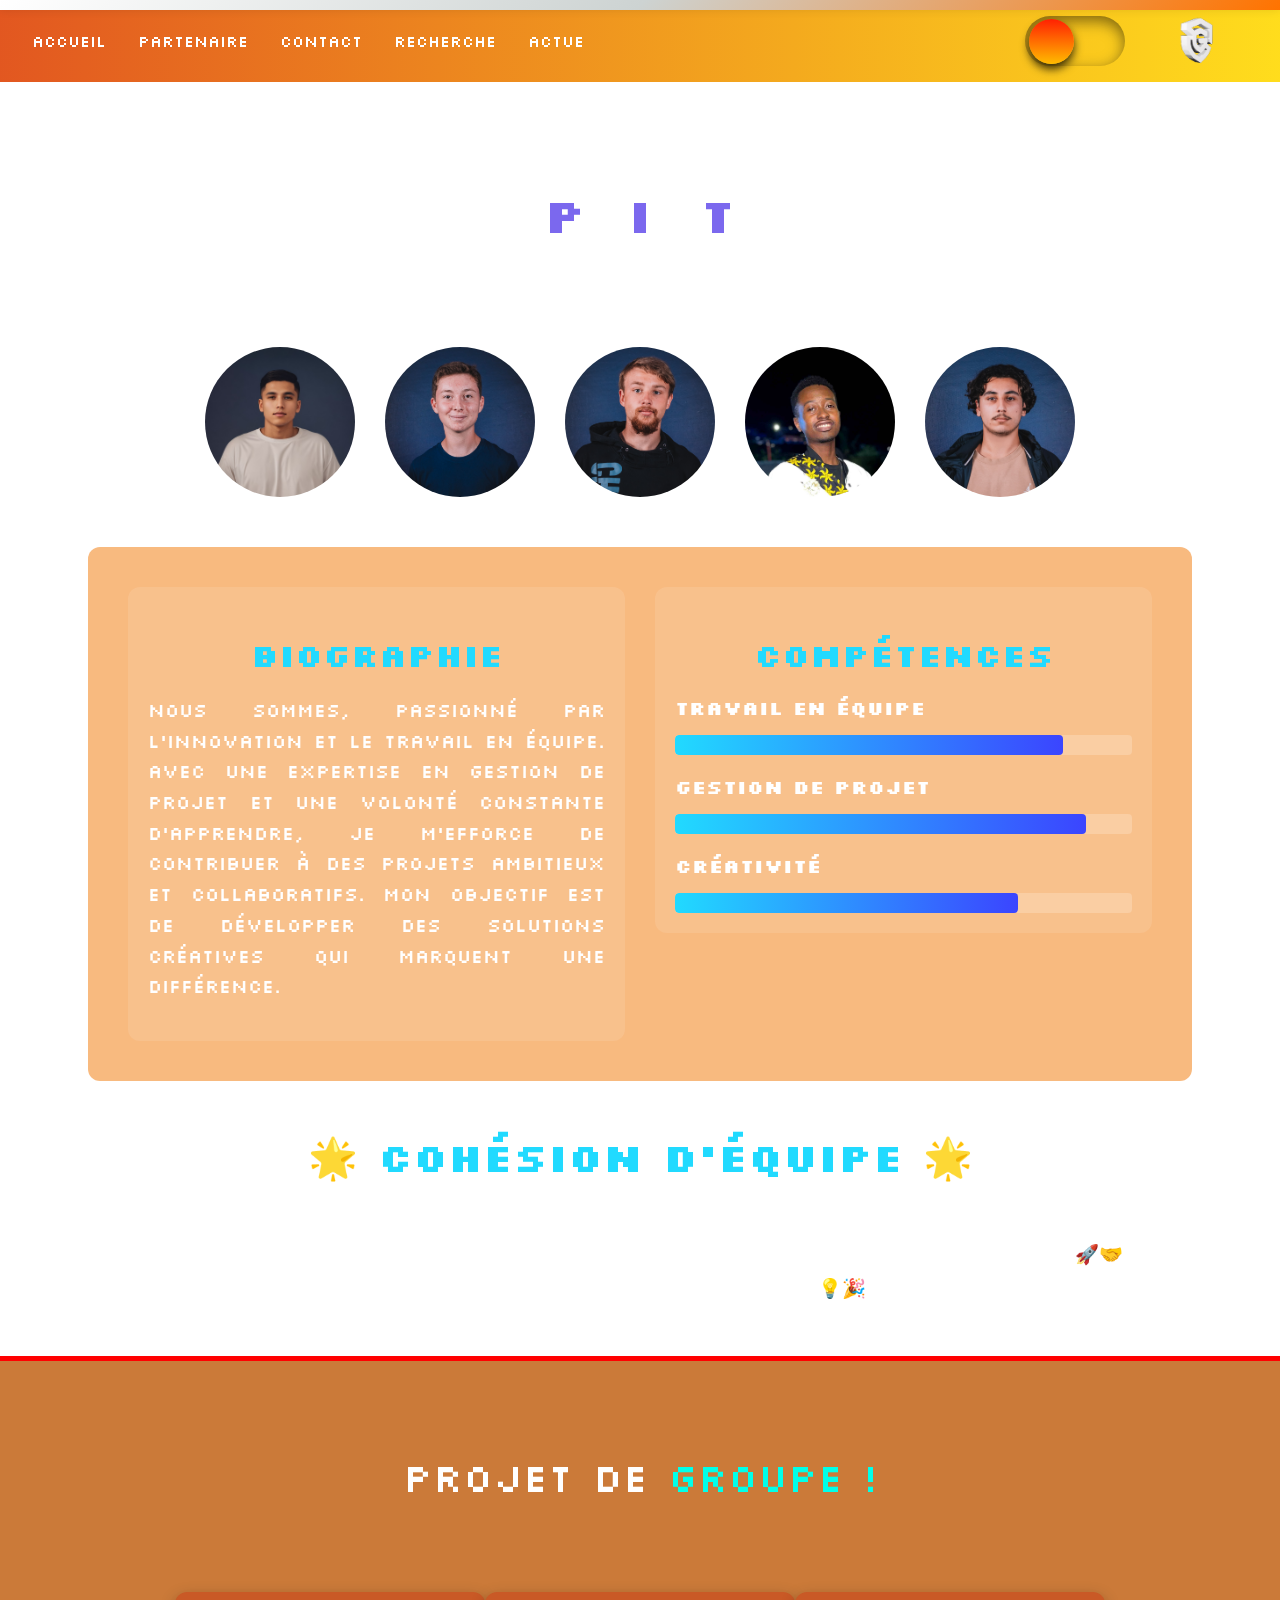
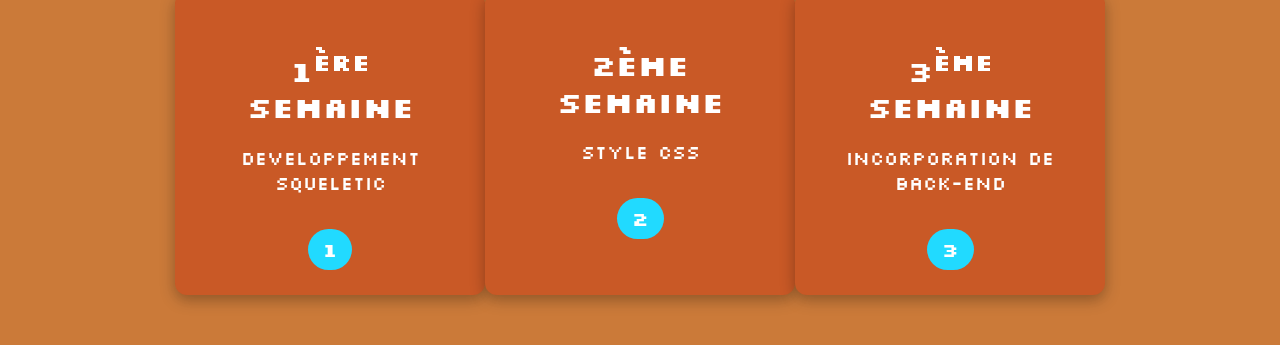
==== index.html @ 40c8eb38 "Update index.html" ====
<!DOCTYPE html>
<html lang="fr">
  <head>
    <meta charset="UTF-8">
    <meta name="viewport" content="width=device-width, initial-scale=1.0">
    <title>Portfolio de Ferah Jassym</title>
    <link href="https://fonts.googleapis.com/css2?family=Silkscreen&display=swap" rel="stylesheet">
    <link rel="stylesheet" href="css/style.css" id="theme-link">
  </head>

  <body>
    
    <!-- Vidéo en arrière-plan -->
    <video autoplay muted loop id="background-video" hidden>
      <source src="img/background_index.mp4" type="video/mp4" id="background-d">
      Votre navigateur ne supporte pas les vidéos HTML5.
    </video>

    <video autoplay muted loop id="background-video1" hidden> 
      <source src="img/background_clair.mp4" type="video/mp4">
      Votre navigateur ne supporte pas les vidéos HTML5.
    </video>
    

    <!-- Barre de navigation -->
    <div class="progress_container">
      <div class="progress_bar"></div>
    </div>
    
    <section class="top-nav">

      <input id="menu-toggle" type="checkbox" />
      <label class="menu-button-container" for="menu-toggle">
        <div class="menu-button"></div>
      </label>

      <ul class="menu">
        <li><a href="../index.html">Accueil</a></li>
        <li><a href="html/partenaires.html">Partenaire</a></li>
        <li><a href="html/contact.html">Contact</a></li>
        <li><a href="html/Recherche2.php">Recherche</a></li>
        <li><a href="html/api_actu.php">Actue</a></li>
      </ul>
      <a href="https://guardia.school/campus/lyon.html?utm_term=&utm_campaign=PMX+GU+-+Etudiants&utm_source=adwords&utm_medium=ppc&hsa_acc=1749547295&hsa_cam=20907422767&hsa_grp=&hsa_ad=&hsa_src=x&hsa_tgt=&hsa_kw=&hsa_mt=&hsa_net=adwords&hsa_ver=3&gad_source=1&gclid=Cj0KCQiA0fu5BhDQARIsAMXUBOLF5lQxduMnrC_3qKBJVAWHTUJK-DNhqhYN9tiGD5igEzrigsmo3pAaAjjzEALw_wcB">
        <img src="img/guardiagif.gif" alt="Logo" class="logo" href="test.html">
      </a>

      <input class="inputswitch" type="checkbox" id="darkmode-toggle">
      <label class="switch" for="darkmode-toggle"></label>
      <div class="backswitch"></div>
    </section>
    <!-- Titre principal -->
    <header>
      <h1 id="dynamic-text">Bienvenue sur le portfolio</h1>
    </header>

    <!-- Section des bulles -->
    <div class="container">
      <div class="images">
        <div class="image-bubble" id="jassym">
          <a href="html/jassym.html">
            <div class="image-container">
            <img src="img/Image1.png" alt="Jassym">
            <div class="overlay">Jassym Ferah</div>
            </div>
          </a>
          
        </div>
        <div class="image-bubble" id="emile">
          <a href="html/emile.php">
            <div class="image-container">
            <img src="img/Image2.jpg" alt="Emile">
            <div class="overlay">Emile Chameau</div>
          </div>
          </a>
        </div>
        <div class="image-bubble" id="emeric">
          <a href="html/emeric.html">
            <div class="image-container">
            <img src="img/Image4.jpg" alt="Emeric">
            <div class="overlay">Emeric Goris</div>
            </div>
          </a>
        </div>
        <div class="image-bubble" id="ilyas">
          <a href="html/Ilyas.html">
            <div class="image-container">
            <img src="img/image3.jpg" alt="Ilyas">
            <div class="overlay">Ilyas Boinahery</div>
            </div>
          </a>
        </div>
        <div class="image-bubble" id="dimitri">
          <a href="html/dimitri.html">
            <div class="image-container">
            <img src="img/image5.png" alt="Dimitri">
            <div class="overlay">Dimitri Bacot</div>
            </div>
          </a>
        </div>
      </div>
    </div>

    <!-- Section Biographie et Compétences -->
    <div class="bio-and-skills">
      <!-- Section Biographie -->
      <div class="biography">
        <h2>Biographie</h2>
        <p>
          nous sommes, passionné par l'innovation et le travail en équipe. 
          Avec une expertise en gestion de projet et une volonté constante d'apprendre, 
          je m'efforce de contribuer à des projets ambitieux et collaboratifs. 
          Mon objectif est de développer des solutions créatives qui marquent une différence.
        </p>
      </div>

      <!-- Section Compétences -->
      <div class="skills">
        <h2>Compétences</h2>
        <div class="skill">
          <p>Travail en équipe</p>
          <div class="skill-bar">
            <div class="skill-fill" style="width: 85%;"></div>
          </div>
        </div>
        <div class="skill">
          <p>Gestion de projet</p>
          <div class="skill-bar">
            <div class="skill-fill" style="width: 90%;"></div>
          </div>
        </div>
        <div class="skill">
          <p>Créativité</p>
          <div class="skill-bar">
            <div class="skill-fill" style="width: 75%;"></div>
          </div>
        </div>
      </div>
    </div>

    <!-- Texte sur la cohésion d'équipe -->
    <section class="team-cohesion">
      <h2>🌟 Cohésion d'équipe 🌟</h2>
      <p>La force de notre équipe réside dans l'unité, la collaboration et la passion commune pour l'innovation. Ensemble, nous surmontons les défis et créons des projets uniques 🚀🤝. C'est la cohésion qui fait notre succès ! 💡🎉</p>
    </section>

    <!-- Stages et Alternance -->
    <div class="container alternance-section">
      <p class="title">Projet de <span class="highlight">Groupe !</span></p>
      <div class="grid">
          <div class="card">
              <h3>1<sup>ère</sup> semaine</h3>
              <p>Developpement squeletic</p>
              <span class="badge">1</span>
          </div>
          <div class="card">
              <h3>2<susp>ème</susp> semaine</h3>
              <p>Style css</p>
              <span class="badge">2</span>
          </div>
          <div class="card">
              <h3>3<sup>ème</sup> semaine</h3>
              <p>Incorporation de Back-end</p>
              <span class="badge">3</span>
          </div>
      </div>
    </div>

    <!-- Curseur personnalisé -->
    <div id="custom-cursor"></div>

    <script src="js/script.js"></script>
  </body>
</html>
---- css/style.css ----
body {
  font-family: 'Silkscreen', sans-serif;
  margin: 0;
  padding: 0;
  height: 100vh;
  color: white;
  overflow-x: hidden;
  background: #292828;

}

#background-video {
  position: fixed;
  top: 0;
  left: 0;
  width: 100%;
  height: 100%;
  object-fit: cover;
  z-index: -1;
  filter: brightness(75%);
}

/* Barre de navigation */

.progress_bar {
  height: 10px;
  background:linear-gradient( 135deg,#ffffff,#cdd3d2,#0099ff)!important;
  position: fixed;
  top: 0;
  left: 0;
  right: 0;
  box-shadow: 0 0 10px rgba(0, 0, 0, .1);
  z-index: 1100;
  transition: width 0.2s ease; 
}


h2 {
  vertical-align: center;
  text-align: center;
}
.menu a 
{
  text-decoration: none;
  color: white;
 }

.top-nav {
  display: flex;
  flex-direction: row;
  align-items: center;
  justify-content: space-between;
  background-color: #00BAF0;
  background: linear-gradient(to left, rgba(69, 203, 244), rgba(13, 10, 168));
  color: #FFF;
  height: 50px;
  padding: 1em;
  position: relative;
}

.menu {
  display: flex;
  flex-direction: row;
  list-style-type: none;
  margin: 0;
  padding: 0;
  
}

.menu > li {
  margin: 0 1rem;
  overflow: hidden;
  
}

.menu-button-container {
  display: none;
  height: 100%;
  width: 30px;
  cursor: pointer;
  flex-direction: column;
  justify-content: center;
  align-items: center;
}

#menu-toggle {
  display: none;
}

.menu-button,
.menu-button::before,
.menu-button::after {
  display: block;
  background-color: #fff;
  position: absolute;
  height: 4px;
  width: 30px;
  transition: transform 400ms cubic-bezier(0.23, 1, 0.32, 1);
  border-radius: 2px;
}

.menu-button::before {
  content: '';
  margin-top: -8px;
}

.menu-button::after {
  content: '';
  margin-top: 8px;
}

#menu-toggle:checked + .menu-button-container .menu-button::before {
  margin-top: 0px;
  transform: rotate(405deg);
}

#menu-toggle:checked + .menu-button-container .menu-button {
  background: rgba(255, 255, 255, 0);
}

#menu-toggle:checked + .menu-button-container .menu-button::after {
  margin-top: 0px;
  transform: rotate(-405deg);
}


/*bouton mode claire et sombre dans la bar de nav*/
.switch{
  width: 100px;
  height: 50px;
  position: relative;
  border-radius: 50px;
  box-shadow: inset 0px 5px 15px rgba(0, 0, 0, 0.3);
  cursor: pointer;
  transition: 0.3s ease;
}

.switch:after {
  content: "";
  width: 45px;
  height: 45px;
  position: absolute;
  top: 3px;
  left: 4px;
  background: linear-gradient(180deg,rgb(255, 32, 2),rgb(255, 187, 0));
  border-radius: 180px ;
  box-shadow: 0px 5px 10px rgba(0, 0, 0, 0.3);
  transition: left 0.3s; 
}


.inputswitch{
  width:0;
  height:0;
  visibility: hidden;
}

input:checked + label:after{
  left: 50px;
  transform: translateX(-2%);
  background:linear-gradient(180deg,rgb(93, 4, 167), rgb(4, 213, 250) );
}

@media (max-width: 700px) {
  .menu-button-container {
    display: flex;
  }
  .menu {
    position: absolute;
    top: 0;
    margin-top: 50px;
    left: 0;
    flex-direction: column;
    width: 100%;
    justify-content: center;
    align-items: center;
    
  }
  #menu-toggle ~ .menu li {
    height: 0;
    margin: 0;
    padding: 0;
    border: 0;
    transition: height 400ms cubic-bezier(0.23, 1, 0.32, 1);
  }
  #menu-toggle:checked ~ .menu li {
    border: 1px solid #005091;
    height: 2.5em;
    padding: 0.5em;
    transition: height 400ms cubic-bezier(0.23, 1, 0.32, 1);
  }
  .menu > li {
    display: flex;
    justify-content: center;
    margin: 0;
    padding: 0.5em 0;
    width: 100%;
    color: white;
    background-color: #0d25ff;
  }
  .menu > li:not(:last-child) {
    border-bottom: 1px solid #9e0000;
  }
}

header {
  text-align: center;
  margin-top: 50px;
  padding: 20px;
}

#dynamic-text {
  font-size: 3rem;
  font-weight: bold;
  color: #fff;
  text-shadow: 2px 2px 5px rgba(0, 0, 0, 0.7);
  animation: fadeIn 2s ease-out;
}

@keyframes fadeIn {
  0% {
    opacity: 0;
  }
  100% {
    opacity: 1;
  }
}

/* Section des bulles */
.container {
  display: flex;
  justify-content: center;
  flex-wrap: wrap;
  gap: 20px;
  margin-top: 50px;
}

.image-bubble {
  border-radius: 50%;
  overflow: hidden;
  width: 150px; /* Rétrécissement des bulles */
  height: 150px;
  transition: transform 0.3s ease, box-shadow 0.3s ease;
  background-color: rgba(255, 255, 255, 0.1);
}

.image-bubble:hover {
  transform: scale(1.1);
  box-shadow: 0 10px 20px rgba(0, 0, 0, 0.5);
}

.image-bubble img {
  width: 100%;
  height: 100%;
  object-fit: cover;
}

.images {
  display: flex;
  justify-content: space-around;
  flex-wrap: wrap;
  gap: 30px;
  max-width: 1200px;
  margin: auto;
}

/* Section Biographie et Compétences */
.bio-and-skills {
  display: flex;
  justify-content: space-between;
  align-items: flex-start;
  margin: 50px auto;
  padding: 40px;
  width: 80%;
  max-width: 1300px;
  gap: 30px;
  background: rgba(0, 0, 0, 0.5);
  border-radius: 12px;
}

.biography,
.skills {
  flex: 1;
  background-color: rgba(255, 255, 255, 0.1);
  padding: 20px;
  border-radius: 12px;
}

.biography h2,
.skills h2 {
  font-size: 2rem;
  font-weight: bold;
  margin-bottom: 20px;
  color: #ff9721;
}

.biography p {
  font-size: 1.2rem;
  line-height: 1.6;
  text-align: justify;
}

.skill-bar {
  width: 100%;
  background-color: rgba(255, 255, 255, 0.2);
  border-radius: 4px;
  overflow: hidden;
  height: 20px;
  margin-top: 15px;
}

.skill-fill {
  height: 100%;
  background: linear-gradient(90deg, #ff2121, #f2ff3b);
  border-radius: 4px;
  transition: width 0.3s ease;
}

.skill p {
  font-size: 1.2rem;
  margin-bottom: 10px;
  font-weight: 600;
}

/* Texte de la cohésion d'équipe */
.team-cohesion {
  text-align: center;
  margin-top: 50px;
}

.team-cohesion h2 {
  font-size: 2.5rem;
  color: #da8921;
  margin-bottom: 20px;
}

.team-cohesion p {
  font-size: 1.2rem;
  margin-top: 10px;
  line-height: 1.8;
  font-weight: 400;
}


.alternance-section {
  background-color: #333;
  padding: 50px 0;
  text-align: center;
  border-top: 5px solid #21daff;
}

.alternance-section .title {
  font-size: 2.5rem;
  color: #fff;
}

.alternance-section .highlight {
  color: #ffcc00;
}

.grid {
  display: flex;
  justify-content: space-around;
  margin-top: 30px;
}

.card {
  background-color: #444;
  padding: 25px;
  width: 260px;
  text-align: center;
  border-radius: 12px;
  color: white;
  box-shadow: 0 5px 15px rgba(255, 254, 254, 0.685);
  transition: all 0.3s ease;
}

.card h3 {
  font-size: 1.8rem;
  margin-bottom: 15px;
}

.card p {
  font-size: 1.2rem;
}

.card:hover {
  transform: scale(1.05);
  box-shadow: 0 8px 25px rgba(255, 248, 248, 0.781);
}

.badge {
  display: inline-block;
  margin-top: 15px;
  padding: 8px 15px;
  background-color: #21daff;
  color: white;
  border-radius: 50px;
  font-weight: bold;
  font-size: 1.2rem;
}

/* Curseur personnalisé */
#custom-cursor {
  position: fixed;
  width: 24px;
  height: 24px;
  background-color: #7423dd;
  border-radius: 50%;
  pointer-events: none;
  transition: transform 0.2s ease;
}

#custom-cursor:active {
  background-color: #3b45ff;
}

/* Animations */
@keyframes hoverScale {
  0% {
    transform: scale(1);
  }
  100% {
    transform: scale(1.15);
  }
}

.image-bubble:hover {
  animation: hoverScale 0.3s ease-in-out forwards;
}

.image-container {
  position: relative;
  display: inline-block;
  width: 150px; /* Largeur de l'image */
  height: 150px; /* Hauteur de l'image */
}

.image-container img {
  width: 100%;
  height: 100%;
  display: block;
  border-radius: 8px; /* Facultatif, pour des bords arrondis */
}

.image-container .overlay {
  position: absolute;
  top: 0;
  left: 0;
  width: 100%;
  height: 100%;
  background: rgba(12, 12, 12, 0.6); /* Couche sombre transparente */
  color: #fff;
  display: flex;
  justify-content: center;
  align-items: center;
  opacity: 0;
  transition: opacity 0.3s ease;
  border-radius: 8px; /* Correspond au bord arrondi de l'images */
  text-align:center;
}

.image-container:hover .overlay {
  opacity: 1;
}

.image-bubble,.image-container 
{
  width:150px;
  height:150px;
}
.logo {
  position: absolute;
  top: 50%;
  right: 20px;
  transform: translateY(-50%);
  height: 70px; /* Ajuste la taille du logo si nécessaire */
  width: auto;
}
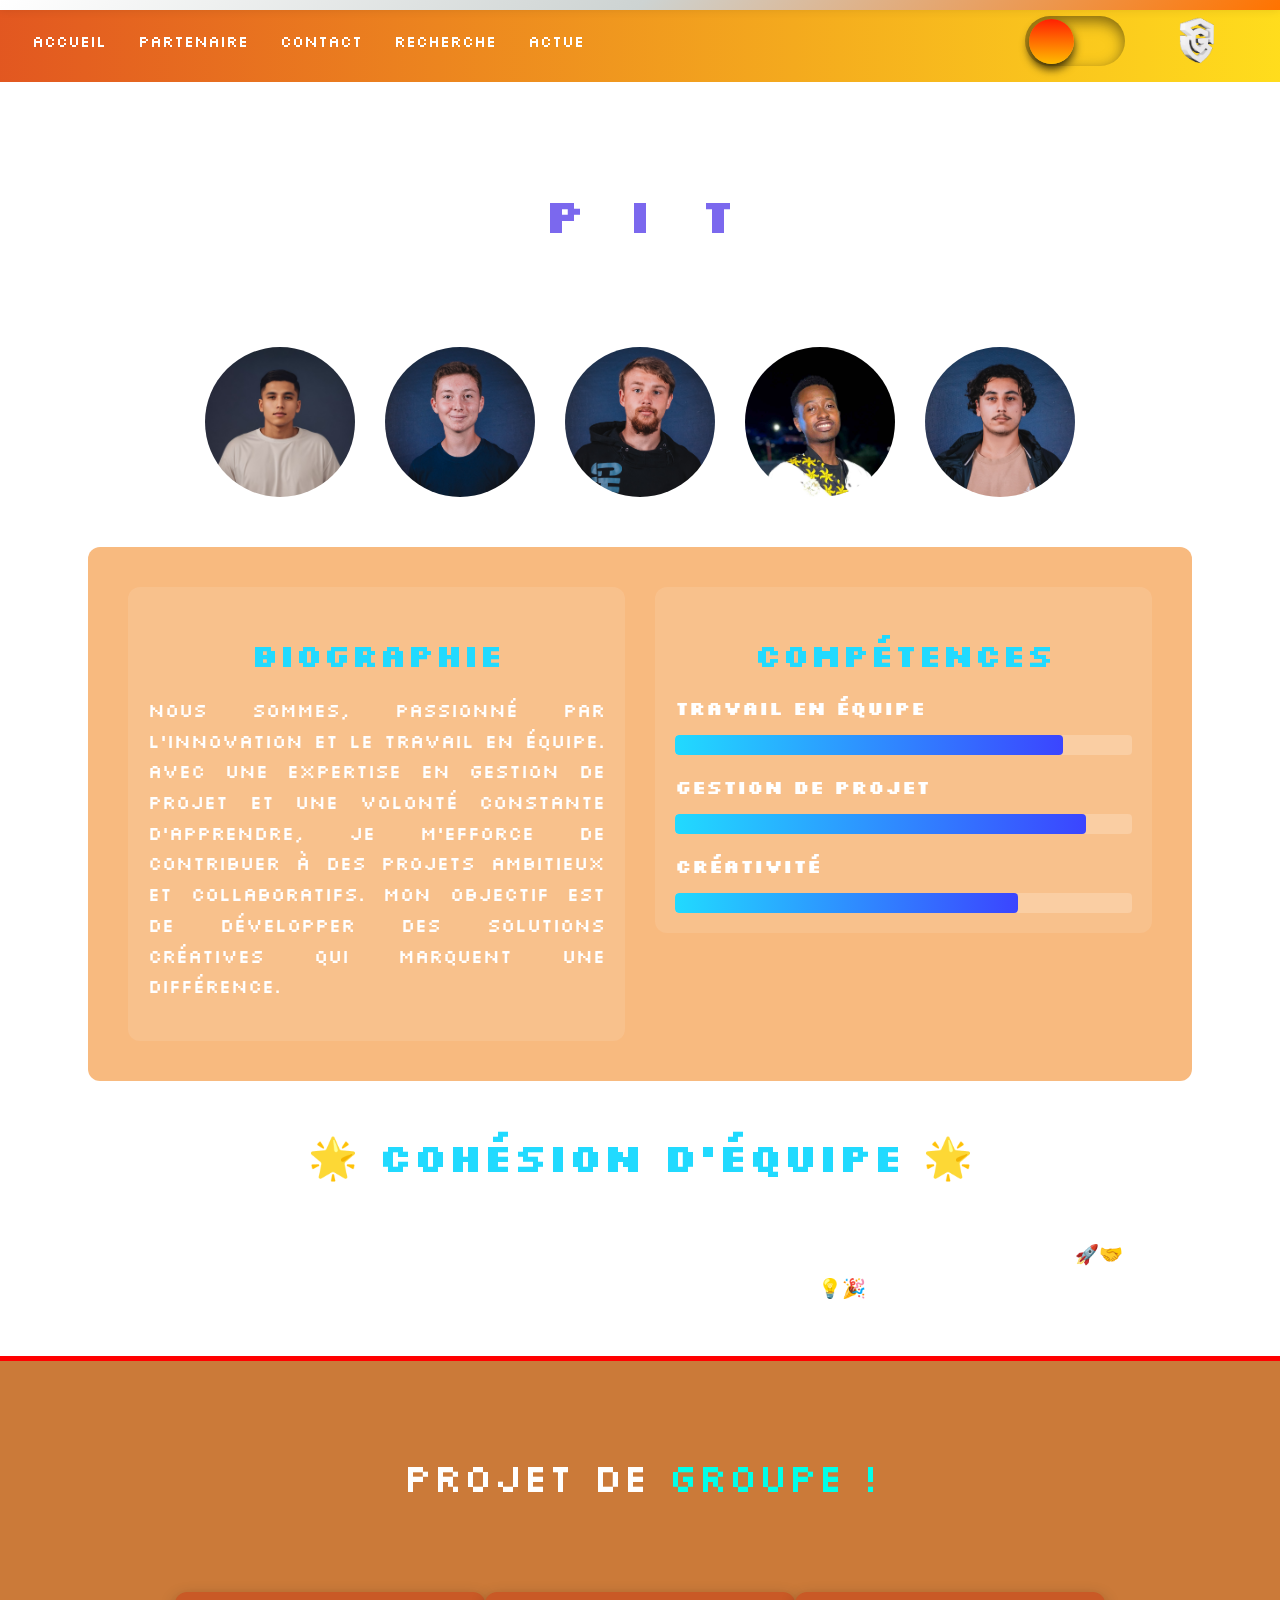
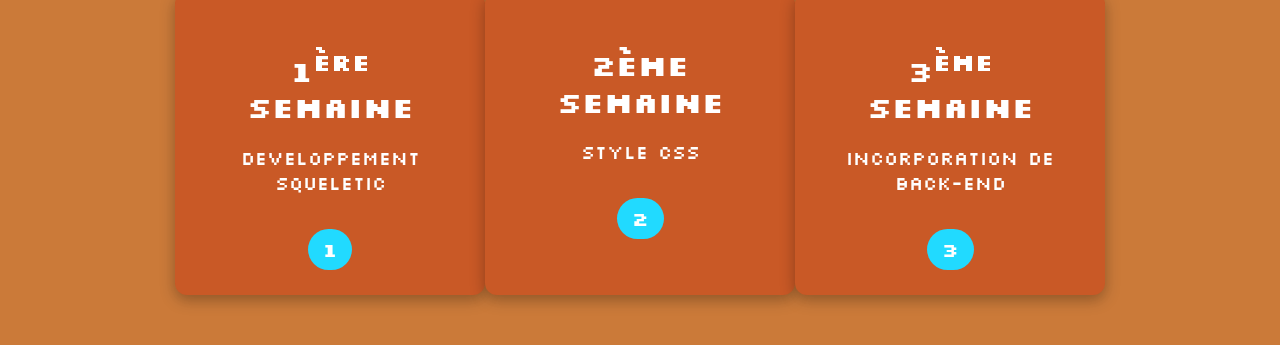
==== commit 23c8ec29: "Modification lien css et lien page" ====
--- a/index.html
+++ b/index.html
@@ -58,7 +58,7 @@
     <div class="container">
       <div class="images">
         <div class="image-bubble" id="jassym">
-          <a href="html/jassym.html">
+          <a href="html/jassym.php">
             <div class="image-container">
             <img src="img/Image1.png" alt="Jassym">
             <div class="overlay">Jassym Ferah</div>
@@ -75,7 +75,7 @@
           </a>
         </div>
         <div class="image-bubble" id="emeric">
-          <a href="html/emeric.html">
+          <a href="html/emeric.php">
             <div class="image-container">
             <img src="img/Image4.jpg" alt="Emeric">
             <div class="overlay">Emeric Goris</div>
@@ -83,7 +83,7 @@
           </a>
         </div>
         <div class="image-bubble" id="ilyas">
-          <a href="html/Ilyas.html">
+          <a href="html/Ilyass.php">
             <div class="image-container">
             <img src="img/image3.jpg" alt="Ilyas">
             <div class="overlay">Ilyas Boinahery</div>
@@ -91,7 +91,7 @@
           </a>
         </div>
         <div class="image-bubble" id="dimitri">
-          <a href="html/dimitri.html">
+          <a href="html/dimitri.php">
             <div class="image-container">
             <img src="img/image5.png" alt="Dimitri">
             <div class="overlay">Dimitri Bacot</div>
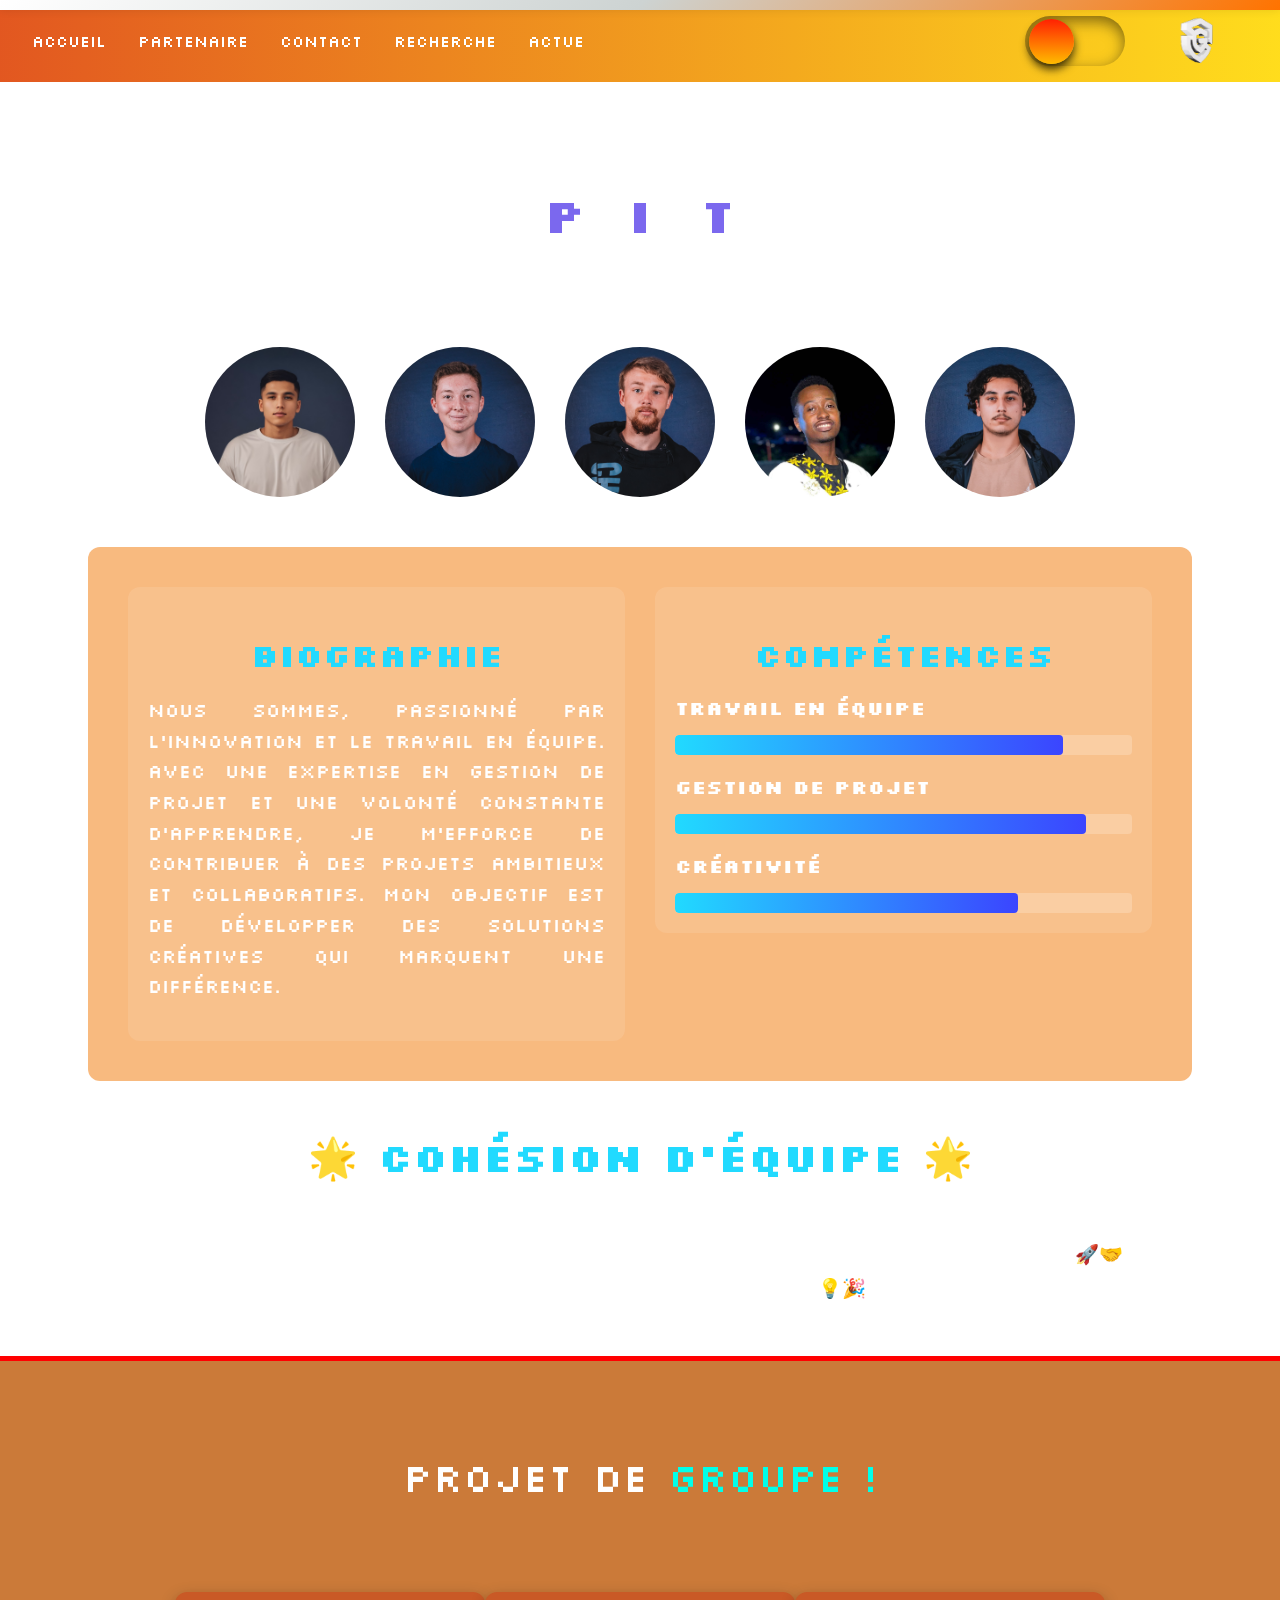
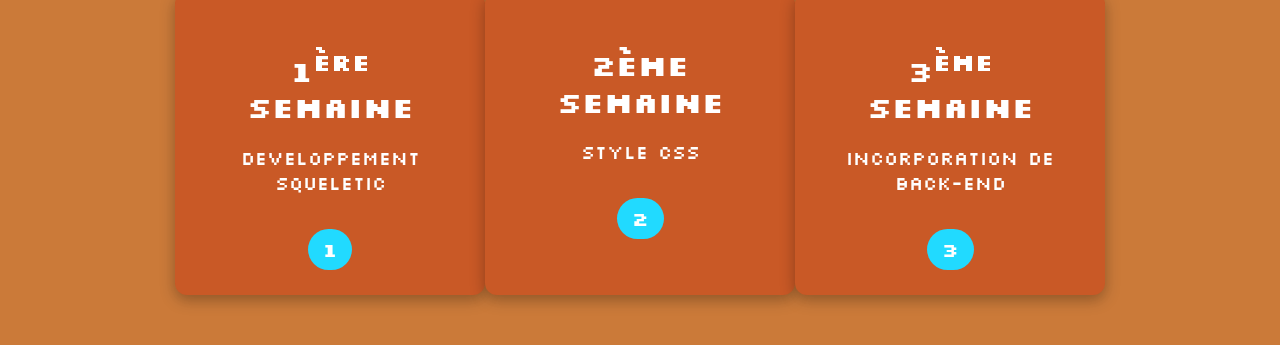
==== commit c603e3b6: "FinBDD" ====
--- a/index.html
+++ b/index.html
@@ -3,7 +3,7 @@
   <head>
     <meta charset="UTF-8">
     <meta name="viewport" content="width=device-width, initial-scale=1.0">
-    <title>Portfolio de Ferah Jassym</title>
+    <title>Portfolio</title>
     <link href="https://fonts.googleapis.com/css2?family=Silkscreen&display=swap" rel="stylesheet">
     <link rel="stylesheet" href="css/style.css" id="theme-link">
   </head>
@@ -35,7 +35,7 @@
       </label>
 
       <ul class="menu">
-        <li><a href="../index.html">Accueil</a></li>
+        <li><a href="index.html">Accueil</a></li>
         <li><a href="html/partenaires.html">Partenaire</a></li>
         <li><a href="html/contact.html">Contact</a></li>
         <li><a href="html/Recherche2.php">Recherche</a></li>
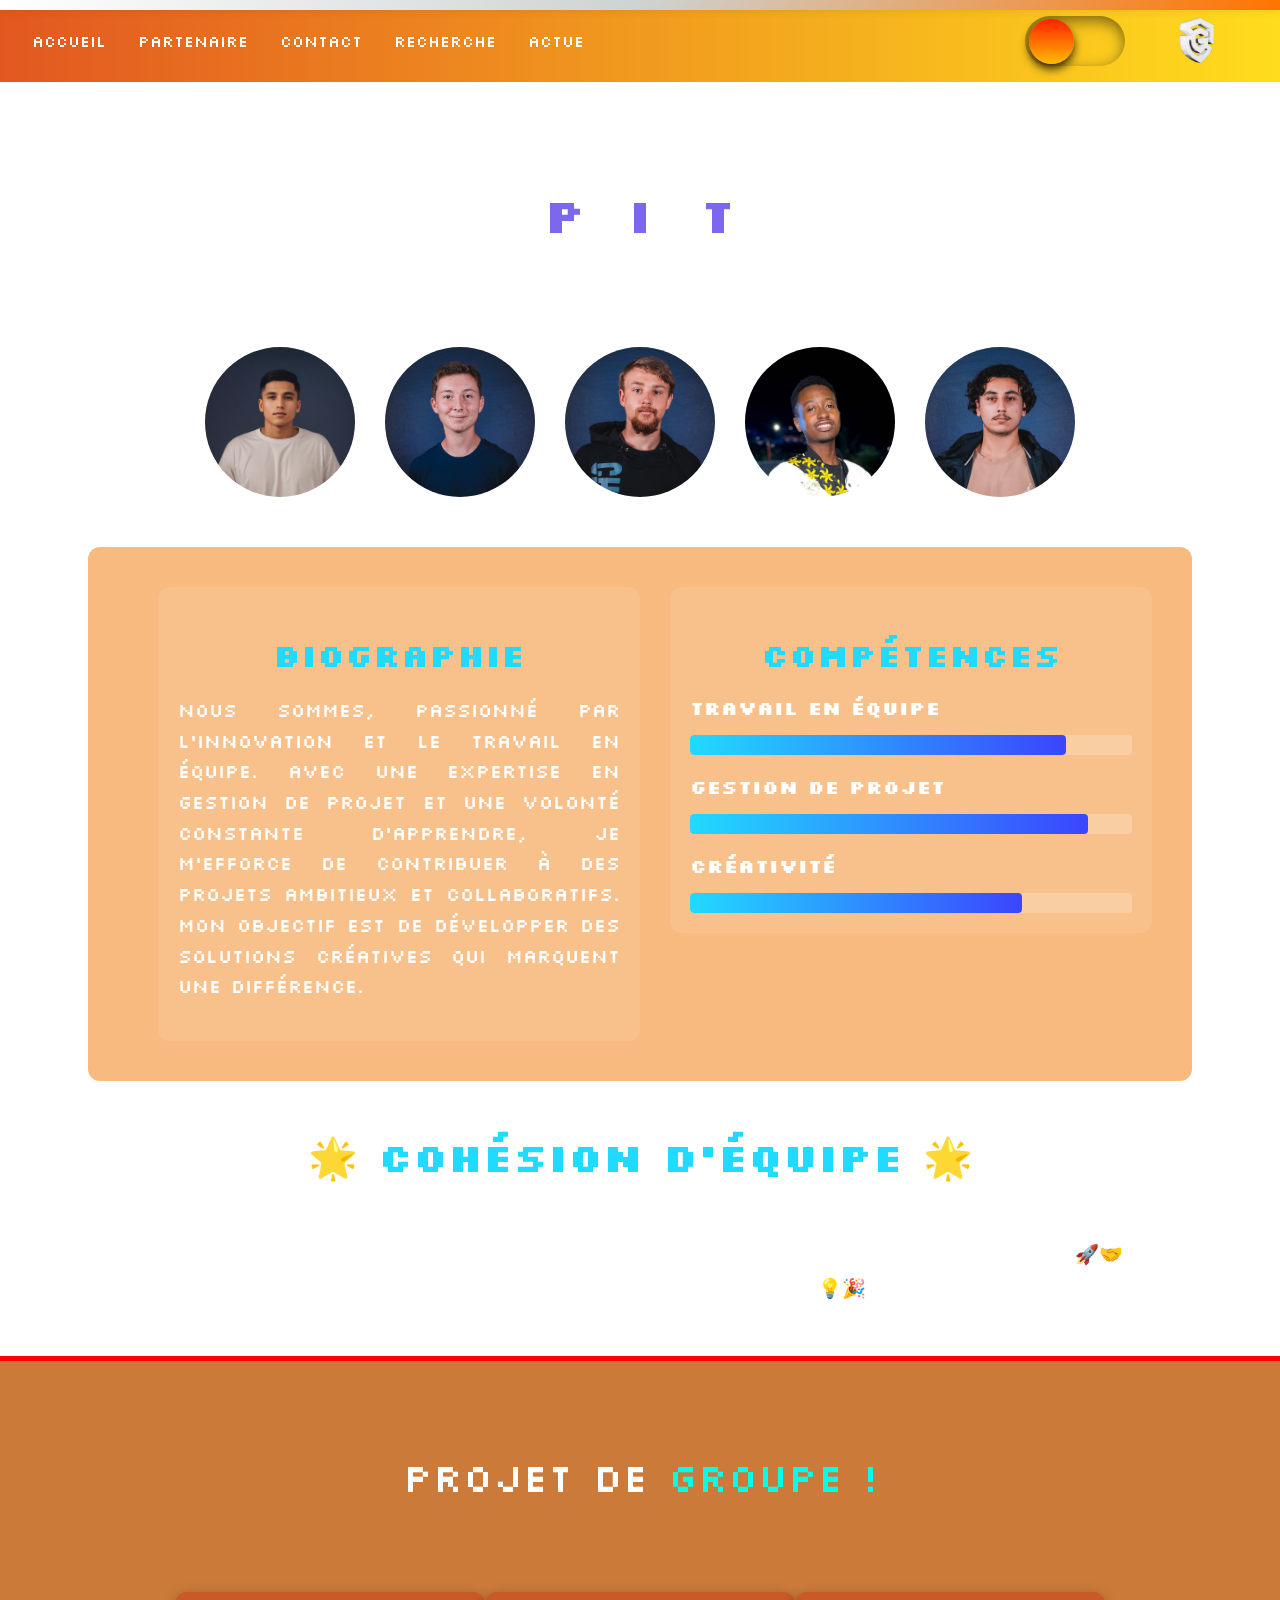
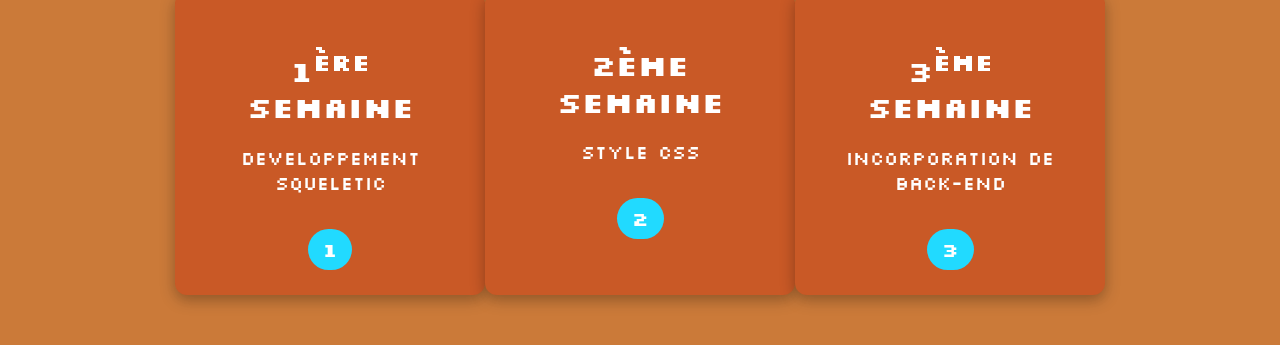
==== commit bc845824: "mode tel" ====
--- a/index.html
+++ b/index.html
@@ -3,7 +3,7 @@
   <head>
     <meta charset="UTF-8">
     <meta name="viewport" content="width=device-width, initial-scale=1.0">
-    <title>Portfolio</title>
+    <title>Portfolio de Ferah Jassym</title>
     <link href="https://fonts.googleapis.com/css2?family=Silkscreen&display=swap" rel="stylesheet">
     <link rel="stylesheet" href="css/style.css" id="theme-link">
   </head>
@@ -35,7 +35,7 @@
       </label>
 
       <ul class="menu">
-        <li><a href="index.html">Accueil</a></li>
+        <li><a href="../index.html">Accueil</a></li>
         <li><a href="html/partenaires.html">Partenaire</a></li>
         <li><a href="html/contact.html">Contact</a></li>
         <li><a href="html/Recherche2.php">Recherche</a></li>
@@ -58,7 +58,7 @@
     <div class="container">
       <div class="images">
         <div class="image-bubble" id="jassym">
-          <a href="html/jassym.php">
+          <a href="html/jassym.html">
             <div class="image-container">
             <img src="img/Image1.png" alt="Jassym">
             <div class="overlay">Jassym Ferah</div>
@@ -75,7 +75,7 @@
           </a>
         </div>
         <div class="image-bubble" id="emeric">
-          <a href="html/emeric.php">
+          <a href="html/emeric.html">
             <div class="image-container">
             <img src="img/Image4.jpg" alt="Emeric">
             <div class="overlay">Emeric Goris</div>
@@ -83,7 +83,7 @@
           </a>
         </div>
         <div class="image-bubble" id="ilyas">
-          <a href="html/Ilyass.php">
+          <a href="html/Ilyas.html">
             <div class="image-container">
             <img src="img/image3.jpg" alt="Ilyas">
             <div class="overlay">Ilyas Boinahery</div>
@@ -91,7 +91,7 @@
           </a>
         </div>
         <div class="image-bubble" id="dimitri">
-          <a href="html/dimitri.php">
+          <a href="html/dimitri.html">
             <div class="image-container">
             <img src="img/image5.png" alt="Dimitri">
             <div class="overlay">Dimitri Bacot</div>
@@ -103,6 +103,7 @@
 
     <!-- Section Biographie et Compétences -->
     <div class="bio-and-skills">
+      <div></div>
       <!-- Section Biographie -->
       <div class="biography">
         <h2>Biographie</h2>
@@ -168,7 +169,7 @@
 
     <!-- Curseur personnalisé -->
     <div id="custom-cursor"></div>
-
+    <script src="https://cdn.jsdelivr.net/npm/bootstrap@5.3.2/dist/js/bootstrap.bundle.min.js" integrity="sha384-dyIXitRyUtaXaWtdcLMKZJkrmJlYcZHF/mQB07RaUrfL1YYslELfU1EycsU6Rpm4" crossorigin="anonymous"></script>
     <script src="js/script.js"></script>
   </body>
 </html>--- a/css/style.css
+++ b/css/style.css
@@ -126,9 +126,10 @@
 
 /*bouton mode claire et sombre dans la bar de nav*/
 .switch{
+  display: flex;
+  position: relative;
   width: 100px;
   height: 50px;
-  position: relative;
   border-radius: 50px;
   box-shadow: inset 0px 5px 15px rgba(0, 0, 0, 0.3);
   cursor: pointer;
@@ -136,10 +137,11 @@
 }
 
 .switch:after {
+  display: flex;
+  position: relative;
   content: "";
   width: 45px;
   height: 45px;
-  position: absolute;
   top: 3px;
   left: 4px;
   background: linear-gradient(180deg,rgb(255, 32, 2),rgb(255, 187, 0));
@@ -162,6 +164,12 @@
 }
 
 @media (max-width: 700px) {
+
+  body{
+    justify-content: center;
+    overflow-x: hidden;
+    width: 100%;
+  }
   .menu-button-container {
     display: flex;
   }
@@ -201,7 +209,35 @@
   .menu > li:not(:last-child) {
     border-bottom: 1px solid #9e0000;
   }
-}
+  
+  .switch{
+    position: relative;
+    padding: auto;
+    border-radius: 50px;
+    box-shadow: inset 0px 5px 15px rgba(0, 0, 0, 0.3);
+    cursor: pointer;
+    transition: 0.3s ease;
+  }
+
+  
+  .bio-and-skills {
+    position:relative;
+    flex-direction: column; /* Déjà présent */
+    justify-content: center; /* Centre verticalement */
+  }
+
+
+
+  .alternance-section .grid {
+    flex-direction: column; /* Organiser les cartes en colonne */
+    align-items: center;
+  }
+  
+  .logo {
+    margin-left: 10px
+  }
+}
+
 
 header {
   text-align: center;
@@ -269,9 +305,9 @@
   display: flex;
   justify-content: space-between;
   align-items: flex-start;
-  margin: 50px auto;
-  padding: 40px;
-  width: 80%;
+  margin: auto;
+  padding: 0px;
+  width: 50% auto ;
   max-width: 1300px;
   gap: 30px;
   background: rgba(0, 0, 0, 0.5);
@@ -307,6 +343,7 @@
   overflow: hidden;
   height: 20px;
   margin-top: 15px;
+  margin: auto;
 }
 
 .skill-fill {
@@ -469,11 +506,11 @@
   width:150px;
   height:150px;
 }
+
 .logo {
-  position: absolute;
-  top: 50%;
-  right: 20px;
+  position: relative;
+  top: 40px;
+  left: 860px; 
   transform: translateY(-50%);
   height: 70px; /* Ajuste la taille du logo si nécessaire */
-  width: auto;
-}
+}
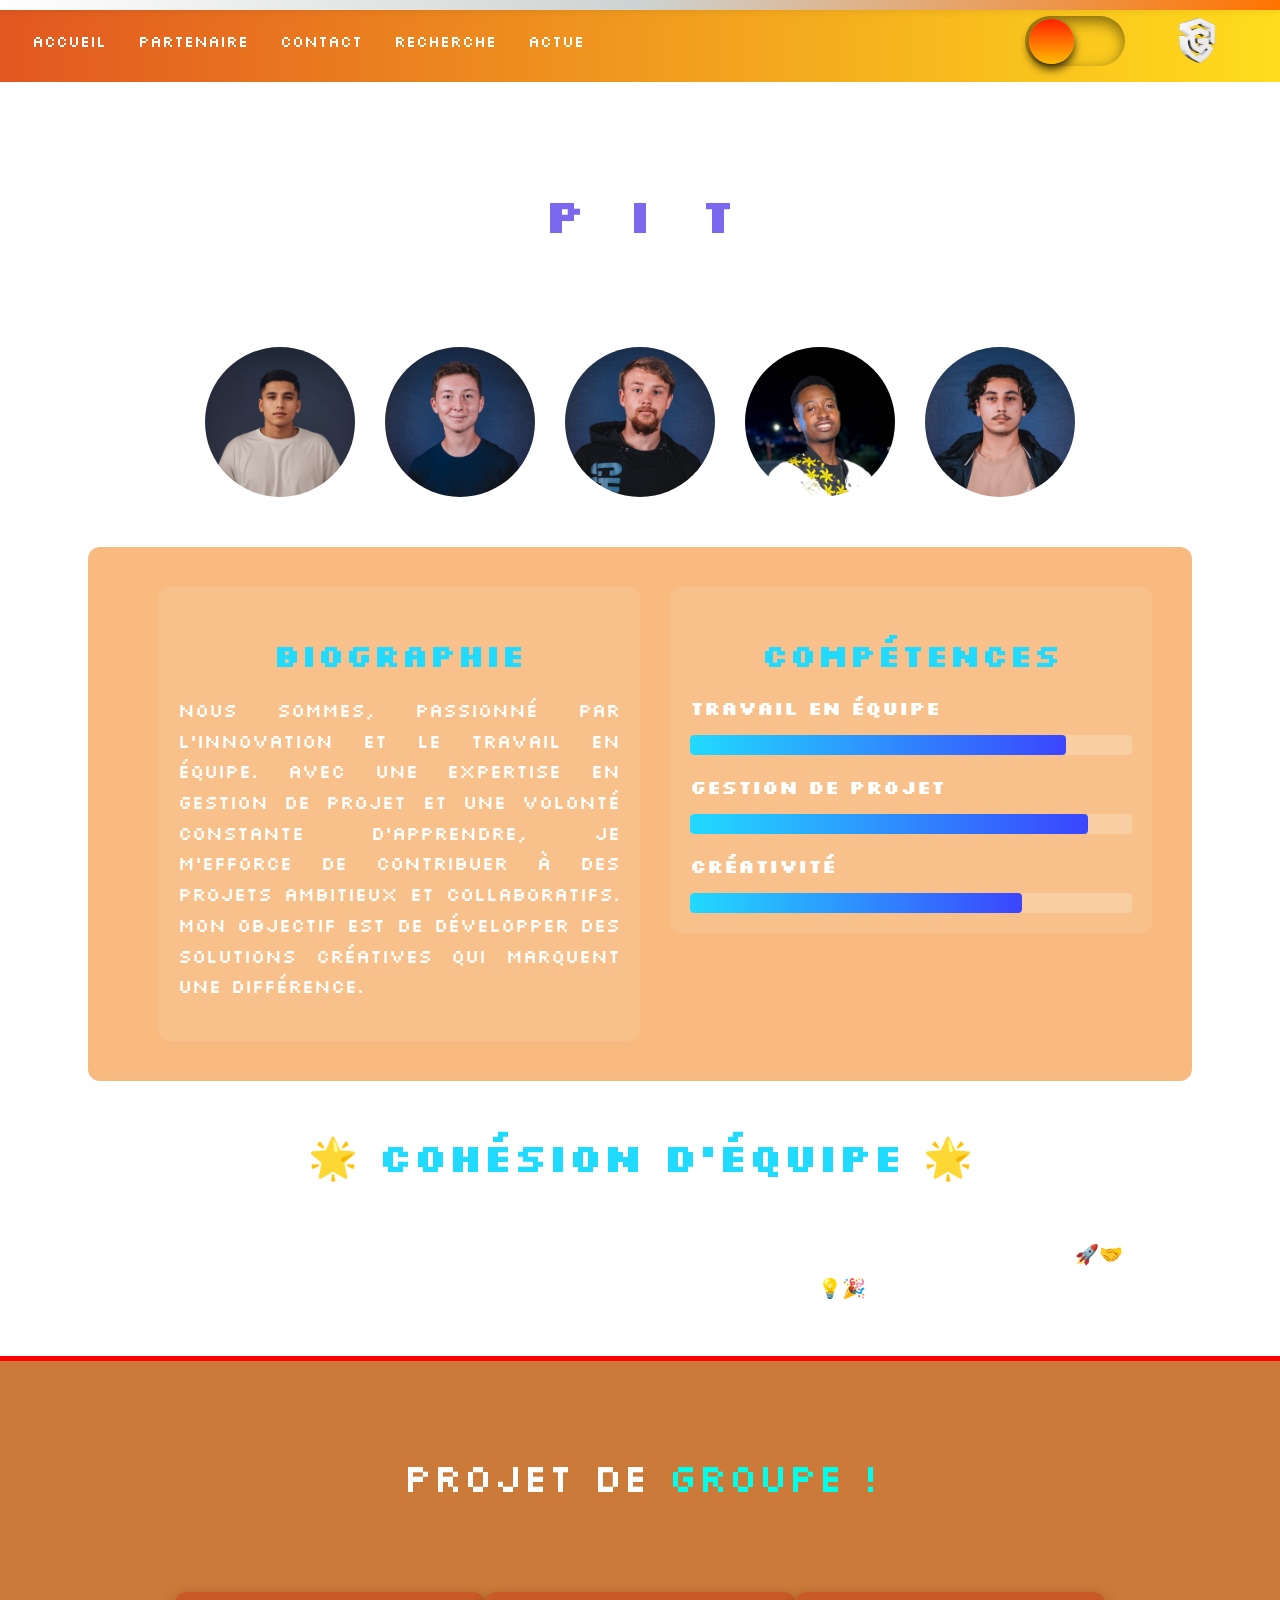
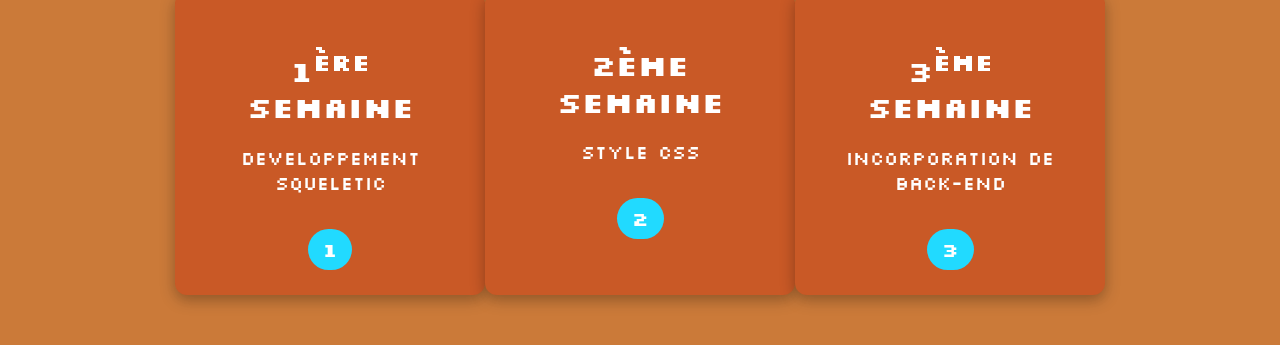
==== commit c2dcdec0: "Merge branch 'main' of https://github.com/Mimix011/Web2" ====
--- a/index.html
+++ b/index.html
@@ -3,7 +3,7 @@
   <head>
     <meta charset="UTF-8">
     <meta name="viewport" content="width=device-width, initial-scale=1.0">
-    <title>Portfolio de Ferah Jassym</title>
+    <title>Portfolio</title>
     <link href="https://fonts.googleapis.com/css2?family=Silkscreen&display=swap" rel="stylesheet">
     <link rel="stylesheet" href="css/style.css" id="theme-link">
   </head>
@@ -35,7 +35,7 @@
       </label>
 
       <ul class="menu">
-        <li><a href="../index.html">Accueil</a></li>
+        <li><a href="index.html">Accueil</a></li>
         <li><a href="html/partenaires.html">Partenaire</a></li>
         <li><a href="html/contact.html">Contact</a></li>
         <li><a href="html/Recherche2.php">Recherche</a></li>
@@ -58,7 +58,7 @@
     <div class="container">
       <div class="images">
         <div class="image-bubble" id="jassym">
-          <a href="html/jassym.html">
+          <a href="html/jassym.php">
             <div class="image-container">
             <img src="img/Image1.png" alt="Jassym">
             <div class="overlay">Jassym Ferah</div>
@@ -75,7 +75,7 @@
           </a>
         </div>
         <div class="image-bubble" id="emeric">
-          <a href="html/emeric.html">
+          <a href="html/emeric.php">
             <div class="image-container">
             <img src="img/Image4.jpg" alt="Emeric">
             <div class="overlay">Emeric Goris</div>
@@ -83,7 +83,7 @@
           </a>
         </div>
         <div class="image-bubble" id="ilyas">
-          <a href="html/Ilyas.html">
+          <a href="html/Ilyass.php">
             <div class="image-container">
             <img src="img/image3.jpg" alt="Ilyas">
             <div class="overlay">Ilyas Boinahery</div>
@@ -91,7 +91,7 @@
           </a>
         </div>
         <div class="image-bubble" id="dimitri">
-          <a href="html/dimitri.html">
+          <a href="html/dimitri.php">
             <div class="image-container">
             <img src="img/image5.png" alt="Dimitri">
             <div class="overlay">Dimitri Bacot</div>
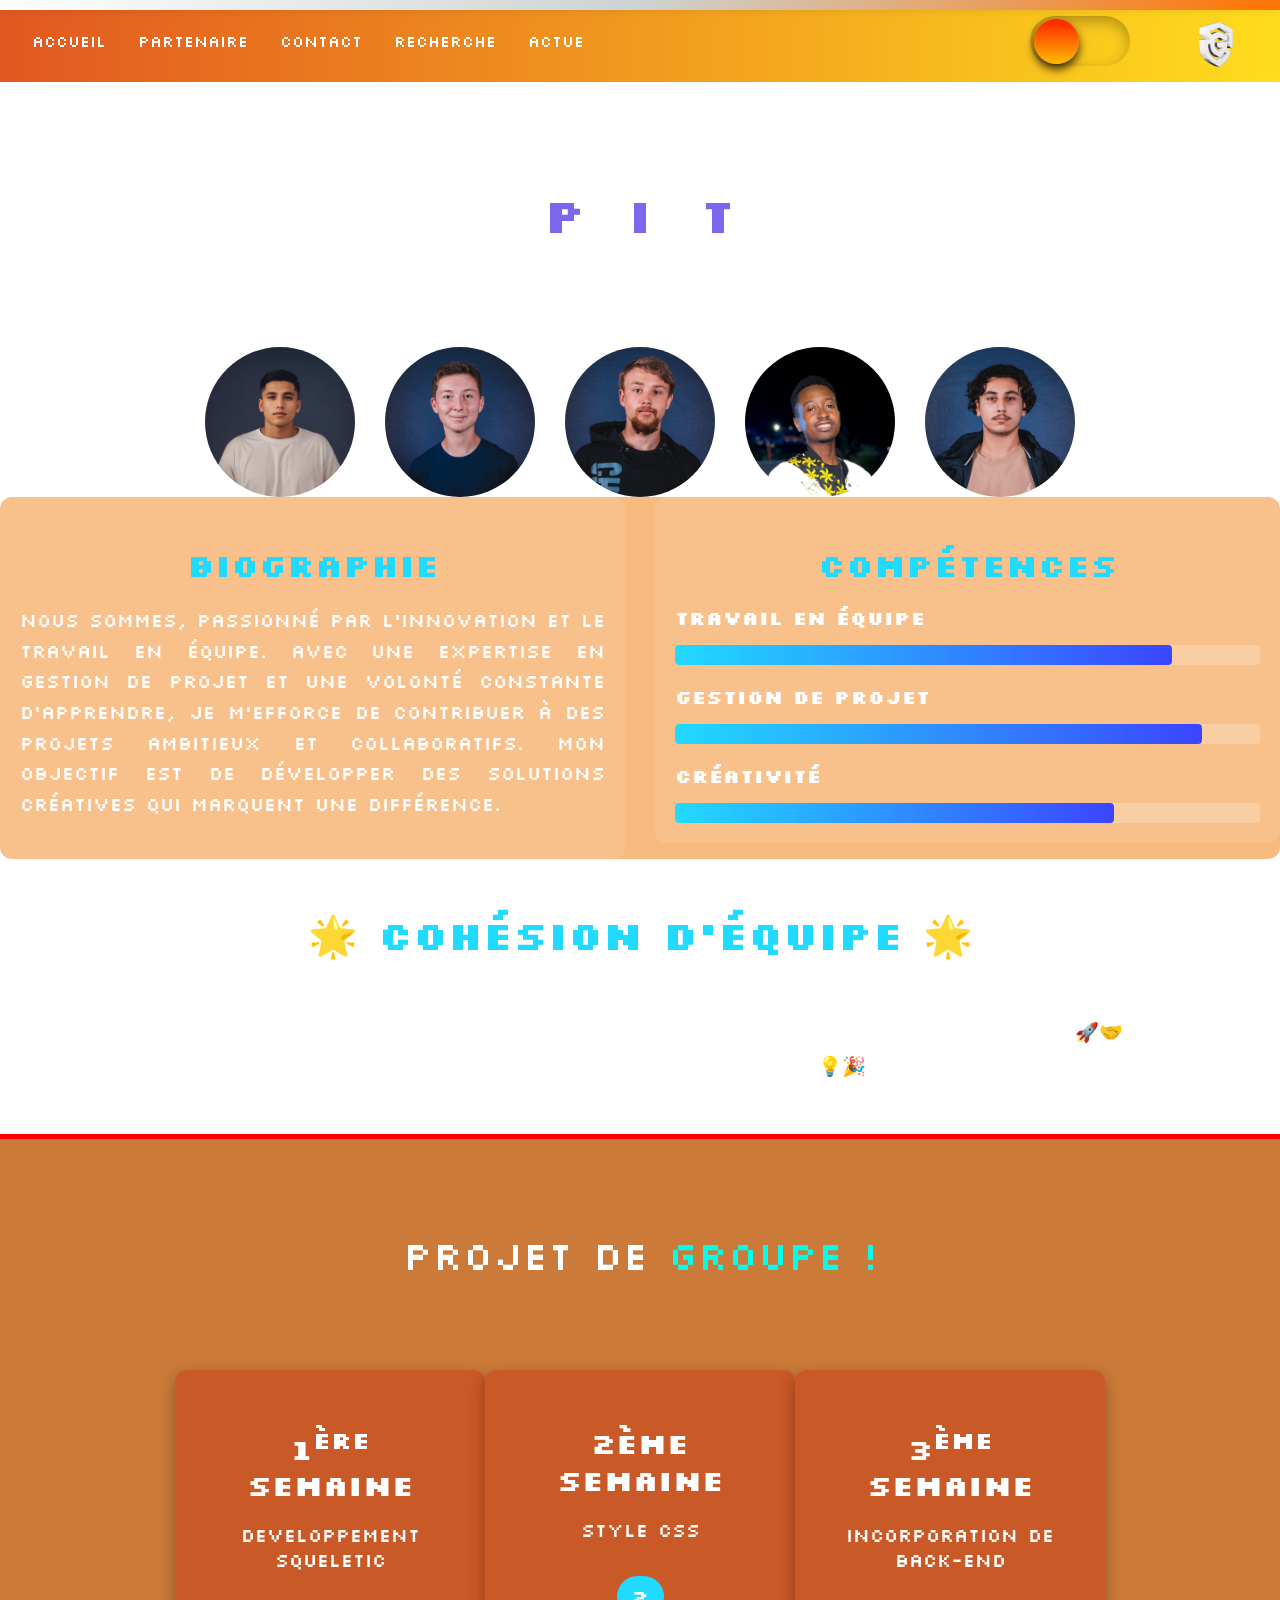
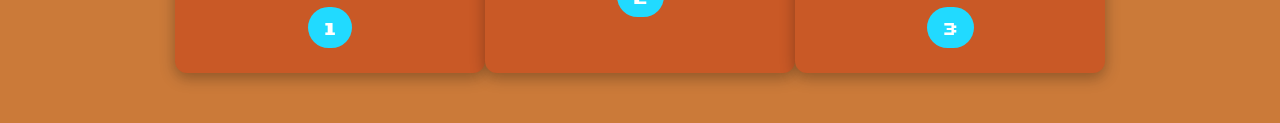
==== commit 2c9f2d7b: "page perso" ====
--- a/index.html
+++ b/index.html
@@ -38,7 +38,7 @@
         <li><a href="index.html">Accueil</a></li>
         <li><a href="html/partenaires.html">Partenaire</a></li>
         <li><a href="html/contact.html">Contact</a></li>
-        <li><a href="html/Recherche2.php">Recherche</a></li>
+        <li><a href="/php/recherche.php">Recherche</a></li>
         <li><a href="html/api_actu.php">Actue</a></li>
       </ul>
       <a href="https://guardia.school/campus/lyon.html?utm_term=&utm_campaign=PMX+GU+-+Etudiants&utm_source=adwords&utm_medium=ppc&hsa_acc=1749547295&hsa_cam=20907422767&hsa_grp=&hsa_ad=&hsa_src=x&hsa_tgt=&hsa_kw=&hsa_mt=&hsa_net=adwords&hsa_ver=3&gad_source=1&gclid=Cj0KCQiA0fu5BhDQARIsAMXUBOLF5lQxduMnrC_3qKBJVAWHTUJK-DNhqhYN9tiGD5igEzrigsmo3pAaAjjzEALw_wcB">
@@ -103,7 +103,6 @@
 
     <!-- Section Biographie et Compétences -->
     <div class="bio-and-skills">
-      <div></div>
       <!-- Section Biographie -->
       <div class="biography">
         <h2>Biographie</h2>
@@ -169,7 +168,7 @@
 
     <!-- Curseur personnalisé -->
     <div id="custom-cursor"></div>
-    <script src="https://cdn.jsdelivr.net/npm/bootstrap@5.3.2/dist/js/bootstrap.bundle.min.js" integrity="sha384-dyIXitRyUtaXaWtdcLMKZJkrmJlYcZHF/mQB07RaUrfL1YYslELfU1EycsU6Rpm4" crossorigin="anonymous"></script>
+
     <script src="js/script.js"></script>
   </body>
 </html>--- a/css/style.css
+++ b/css/style.css
@@ -68,7 +68,7 @@
 }
 
 .menu > li {
-  margin: 0 1rem;
+  margin: 10px;
   overflow: hidden;
   
 }
@@ -127,7 +127,8 @@
 /*bouton mode claire et sombre dans la bar de nav*/
 .switch{
   display: flex;
-  position: relative;
+  position: absolute;
+  right: 150px;
   width: 100px;
   height: 50px;
   border-radius: 50px;
@@ -162,6 +163,13 @@
   transform: translateX(-2%);
   background:linear-gradient(180deg,rgb(93, 4, 167), rgb(4, 213, 250) );
 }
+/*Logo*/
+.logo {
+  position: absolute;
+  right:1px;
+  top:10px;
+  height: 70px; /* Ajuste la taille du logo si nécessaire */
+}
 
 @media (max-width: 700px) {
 
@@ -175,14 +183,14 @@
   }
   .menu {
     position: absolute;
-    top: 0;
+    top: 20px;
     margin-top: 50px;
     left: 0;
     flex-direction: column;
     width: 100%;
     justify-content: center;
     align-items: center;
-    
+    z-index: 1;
   }
   #menu-toggle ~ .menu li {
     height: 0;
@@ -209,7 +217,11 @@
   .menu > li:not(:last-child) {
     border-bottom: 1px solid #9e0000;
   }
-  
+  header {
+    text-align: center;
+    margin-top: 50px;
+    padding: 20px;
+  }
   .switch{
     position: relative;
     padding: auto;
@@ -232,12 +244,25 @@
     flex-direction: column; /* Organiser les cartes en colonne */
     align-items: center;
   }
-  
-  .logo {
-    margin-left: 10px
-  }
-}
-
+
+  .switch{
+    right:40px;
+    width: 70px;
+    height: 40px;
+  }
+  .switch:after{
+    width: 35px;
+    top: 1px;
+    height: 35px;
+    left: 5px;
+  }
+  .logo{
+    height: 55px;
+  }
+  input:checked + label:after{
+    left: 33px;
+}
+}
 
 header {
   text-align: center;
@@ -505,12 +530,4 @@
 {
   width:150px;
   height:150px;
-}
-
-.logo {
-  position: relative;
-  top: 40px;
-  left: 860px; 
-  transform: translateY(-50%);
-  height: 70px; /* Ajuste la taille du logo si nécessaire */
-}
+}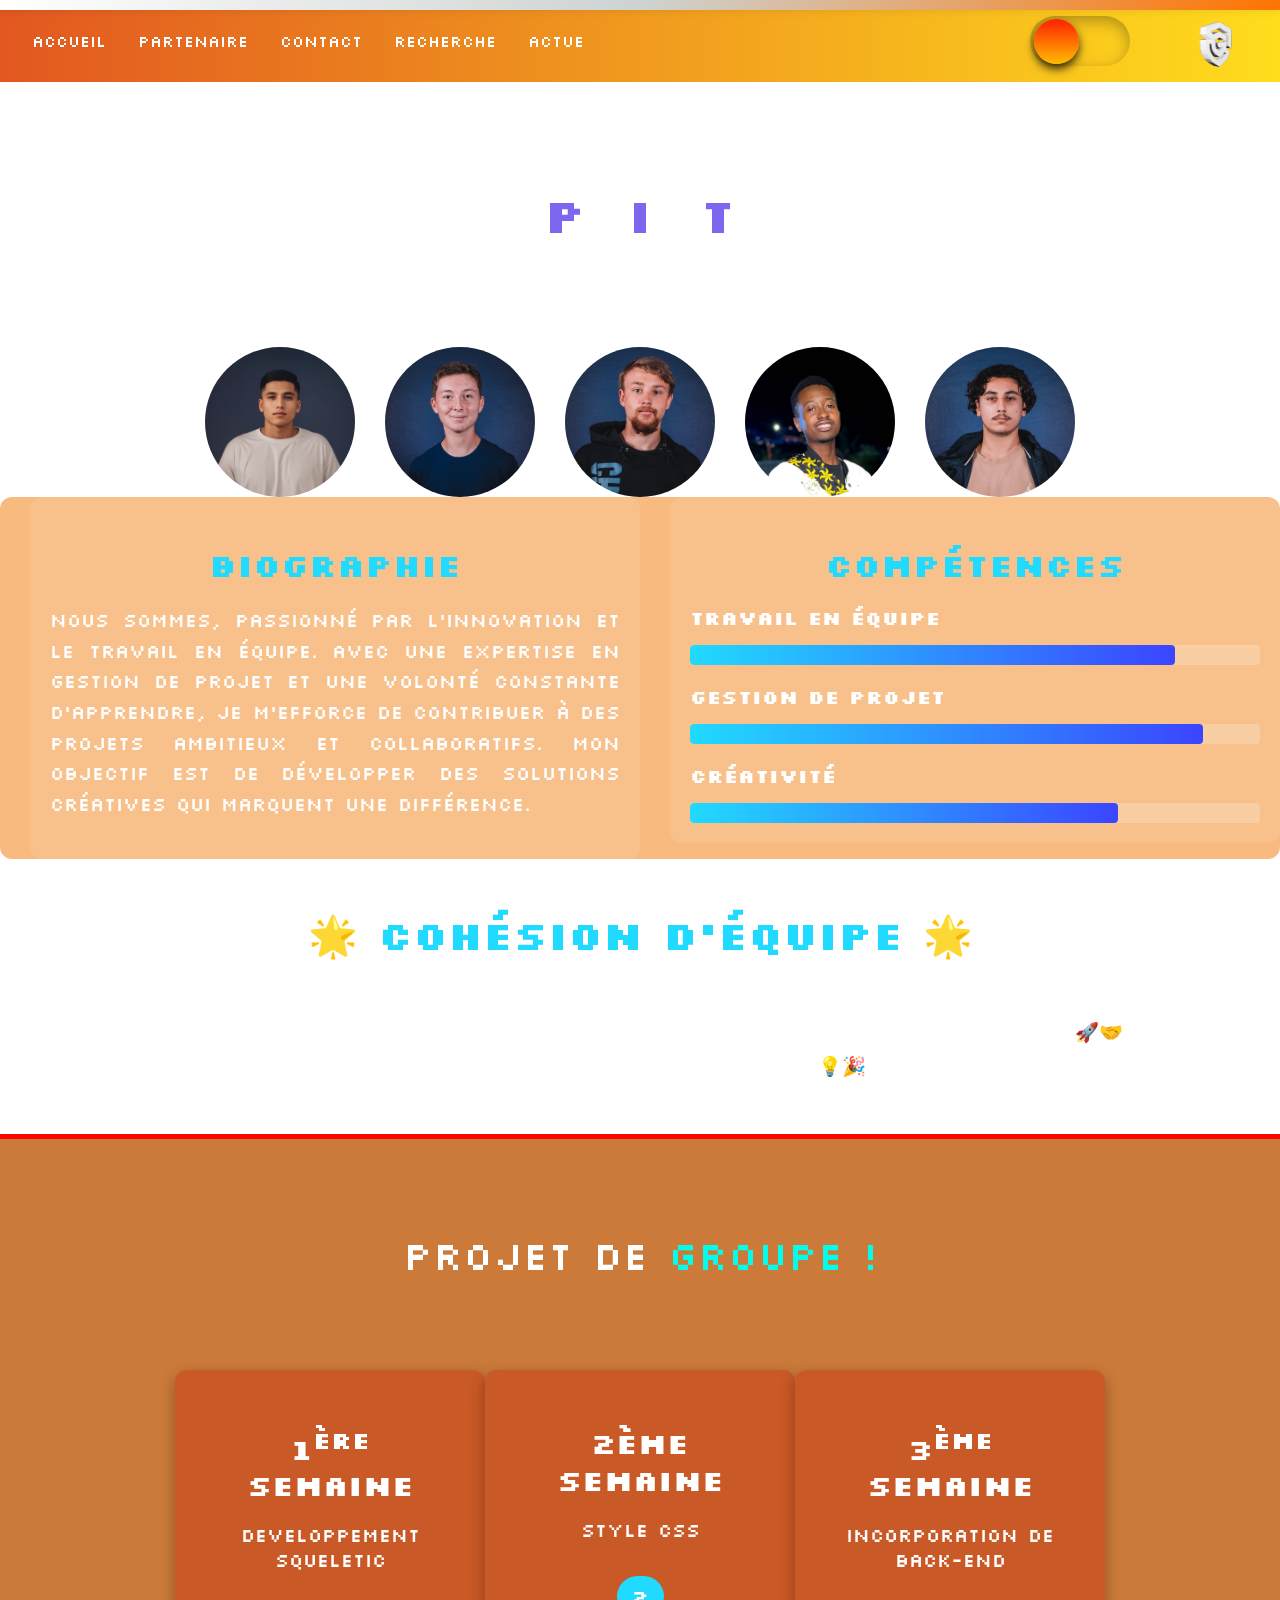
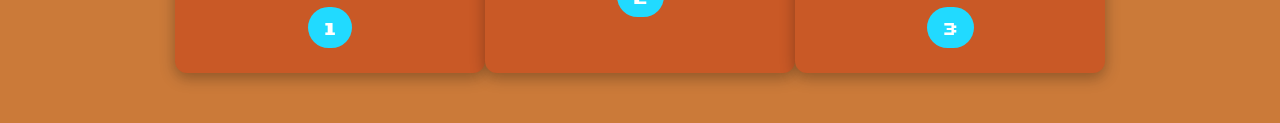
==== commit 14c0ba47: "Merge pull request #24 from Mimix011/phpR" ====
--- a/index.html
+++ b/index.html
@@ -103,6 +103,7 @@
 
     <!-- Section Biographie et Compétences -->
     <div class="bio-and-skills">
+      <div></div>
       <!-- Section Biographie -->
       <div class="biography">
         <h2>Biographie</h2>
@@ -168,7 +169,7 @@
 
     <!-- Curseur personnalisé -->
     <div id="custom-cursor"></div>
-
+    <script src="https://cdn.jsdelivr.net/npm/bootstrap@5.3.2/dist/js/bootstrap.bundle.min.js" integrity="sha384-dyIXitRyUtaXaWtdcLMKZJkrmJlYcZHF/mQB07RaUrfL1YYslELfU1EycsU6Rpm4" crossorigin="anonymous"></script>
     <script src="js/script.js"></script>
   </body>
 </html>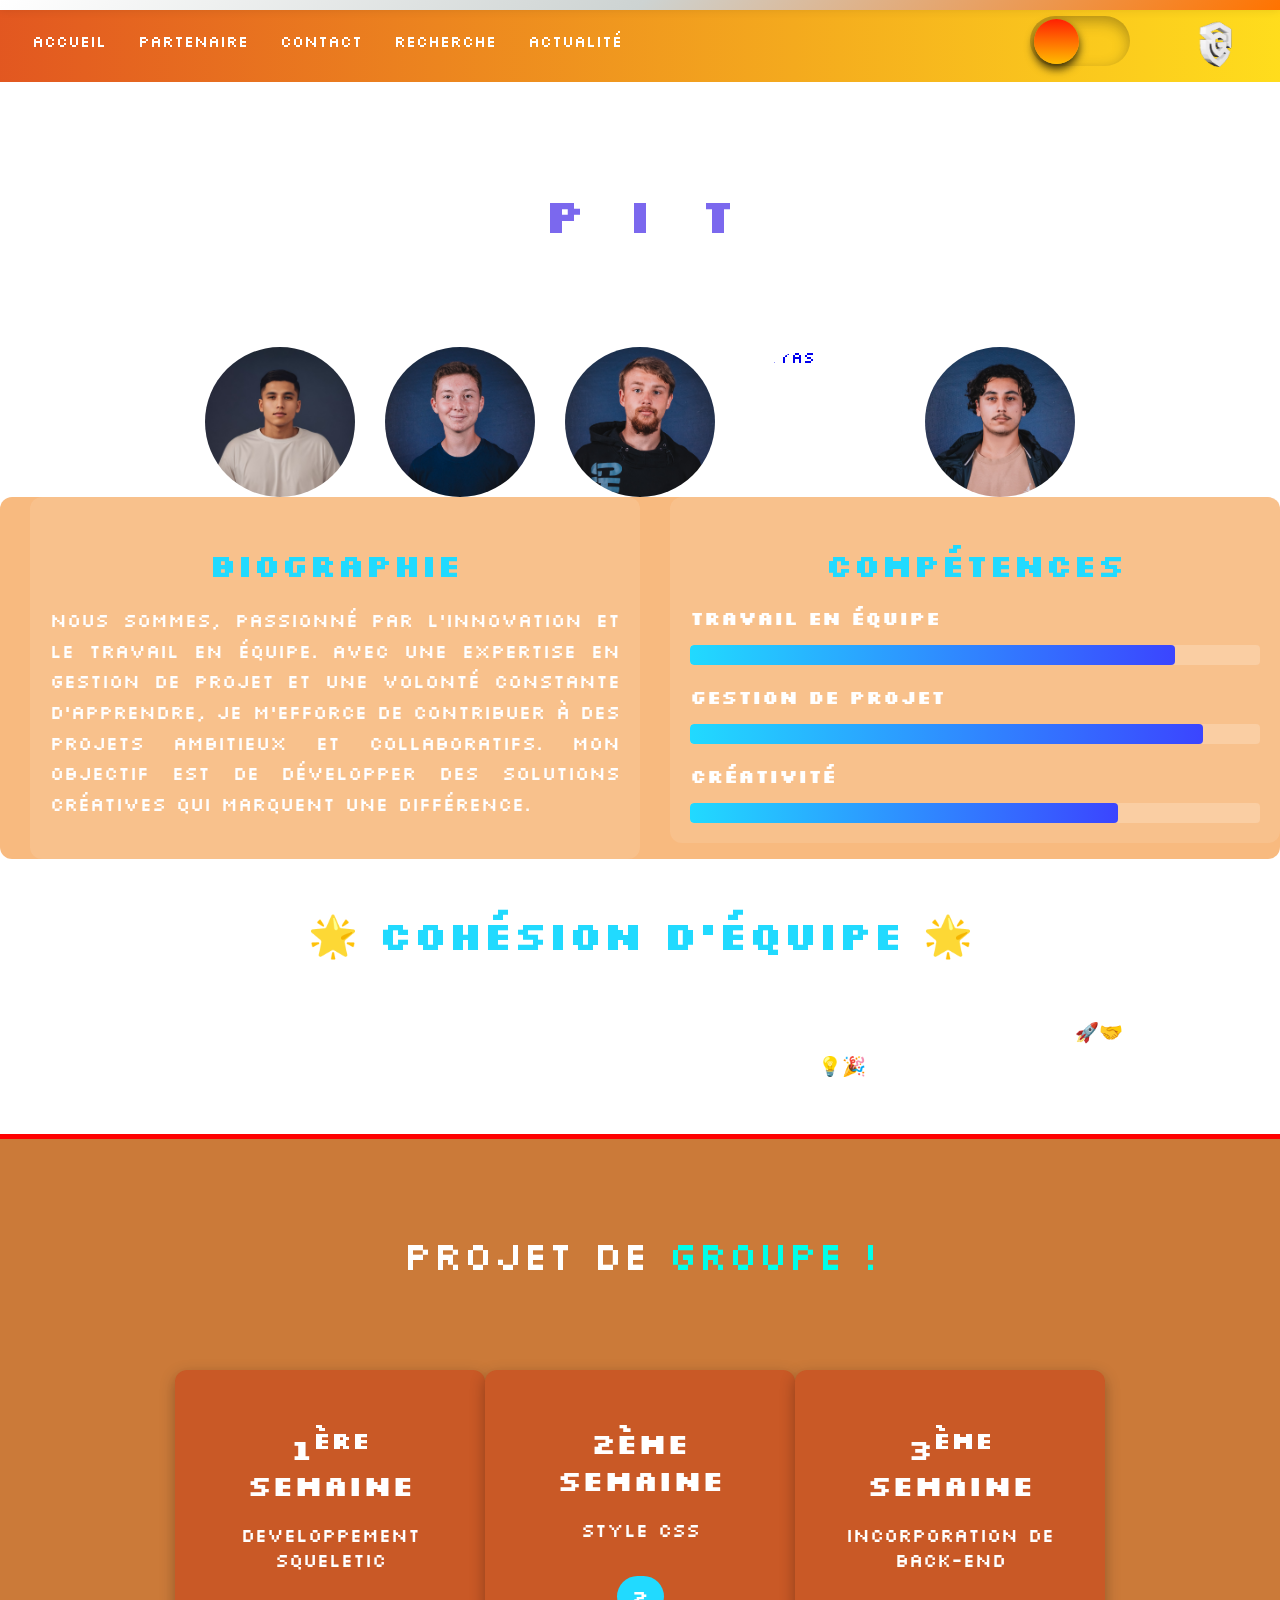
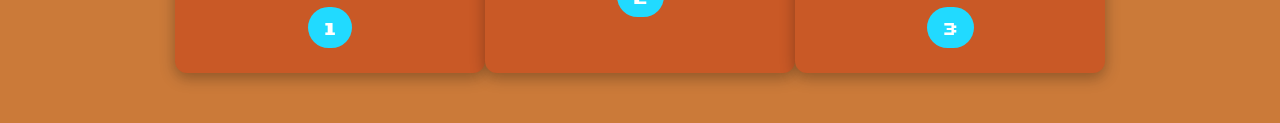
==== commit 64db603c: "Fin du site" ====
--- a/index.html
+++ b/index.html
@@ -38,8 +38,8 @@
         <li><a href="index.html">Accueil</a></li>
         <li><a href="html/partenaires.html">Partenaire</a></li>
         <li><a href="html/contact.html">Contact</a></li>
-        <li><a href="/php/recherche.php">Recherche</a></li>
-        <li><a href="html/api_actu.php">Actue</a></li>
+        <li><a href="php/recherche.php">Recherche</a></li>
+        <li><a href="html/api_actu.php">Actualité</a></li>
       </ul>
       <a href="https://guardia.school/campus/lyon.html?utm_term=&utm_campaign=PMX+GU+-+Etudiants&utm_source=adwords&utm_medium=ppc&hsa_acc=1749547295&hsa_cam=20907422767&hsa_grp=&hsa_ad=&hsa_src=x&hsa_tgt=&hsa_kw=&hsa_mt=&hsa_net=adwords&hsa_ver=3&gad_source=1&gclid=Cj0KCQiA0fu5BhDQARIsAMXUBOLF5lQxduMnrC_3qKBJVAWHTUJK-DNhqhYN9tiGD5igEzrigsmo3pAaAjjzEALw_wcB">
         <img src="img/guardiagif.gif" alt="Logo" class="logo" href="test.html">
@@ -58,7 +58,7 @@
     <div class="container">
       <div class="images">
         <div class="image-bubble" id="jassym">
-          <a href="html/jassym.php">
+          <a href="html/jassym.html">
             <div class="image-container">
             <img src="img/Image1.png" alt="Jassym">
             <div class="overlay">Jassym Ferah</div>
@@ -85,7 +85,7 @@
         <div class="image-bubble" id="ilyas">
           <a href="html/Ilyass.php">
             <div class="image-container">
-            <img src="img/image3.jpg" alt="Ilyas">
+            <img src="img/Image.PNG" alt="Ilyas">
             <div class="overlay">Ilyas Boinahery</div>
             </div>
           </a>
